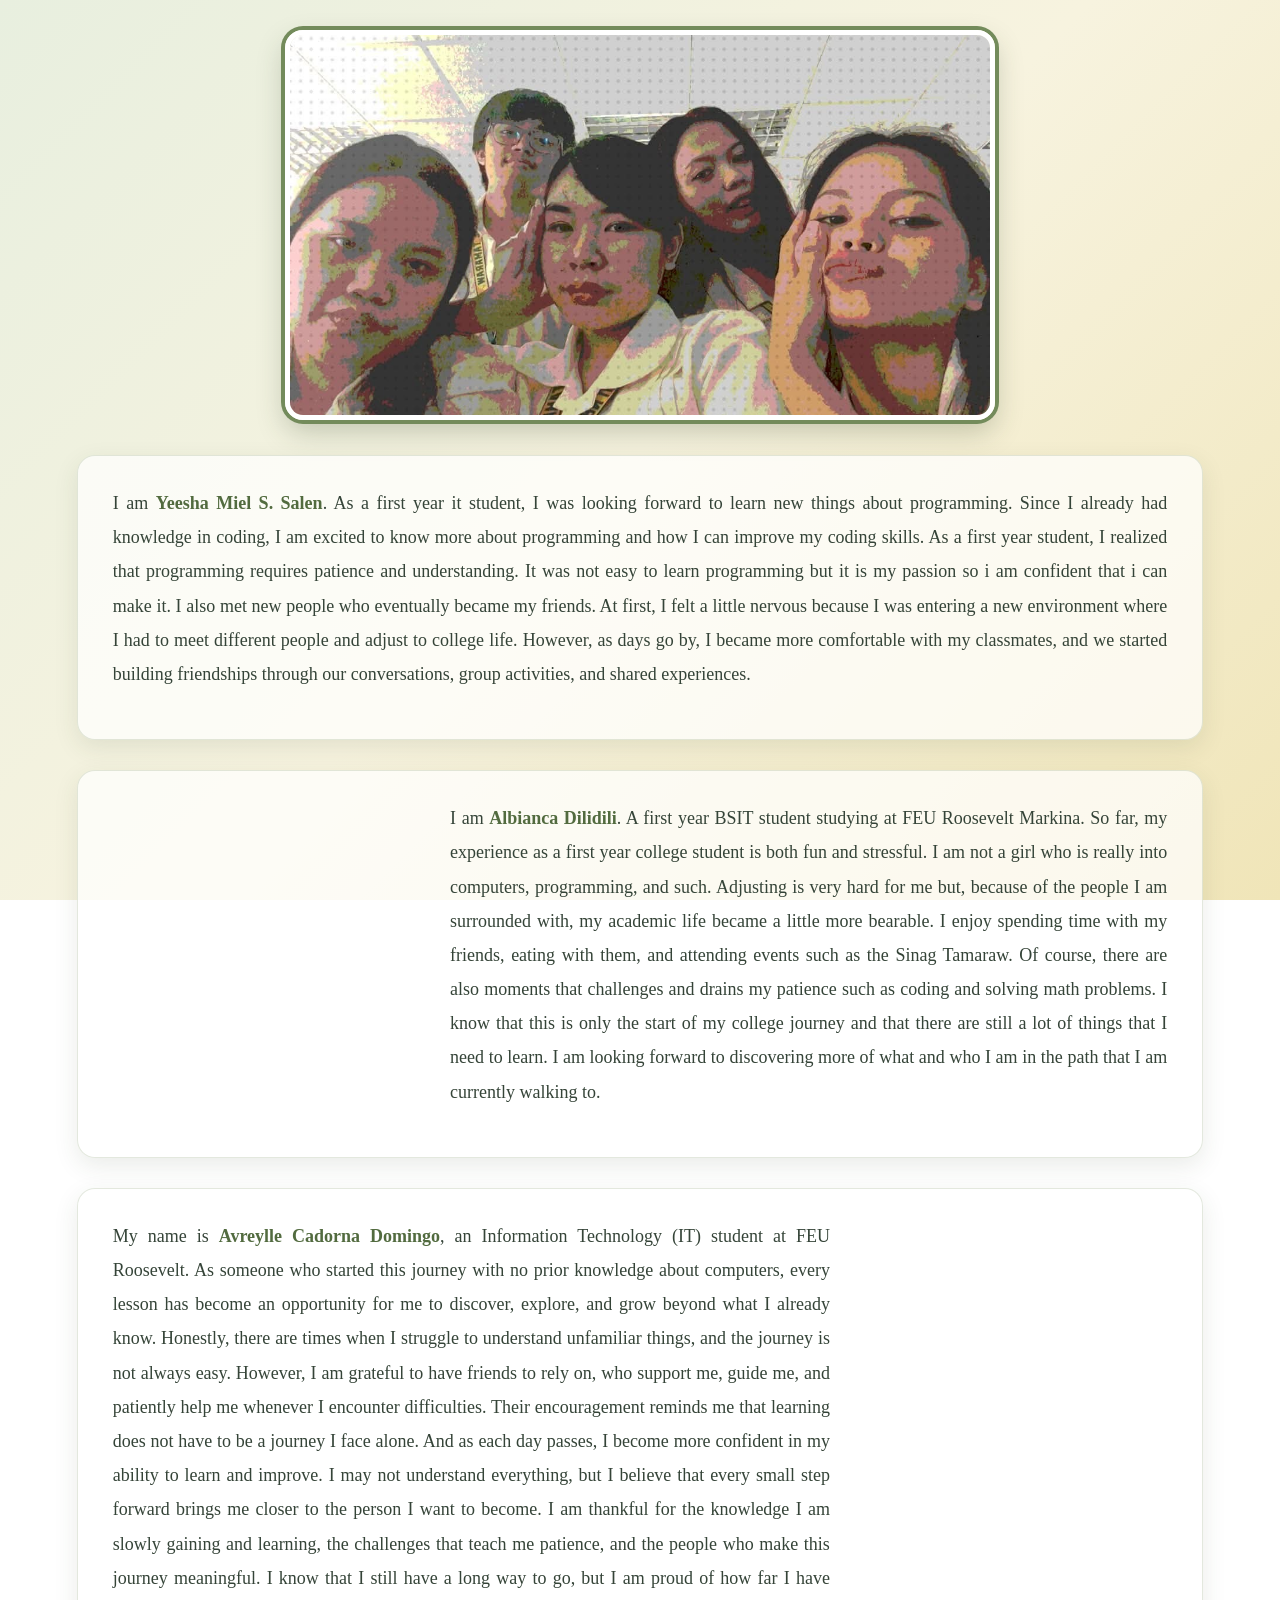
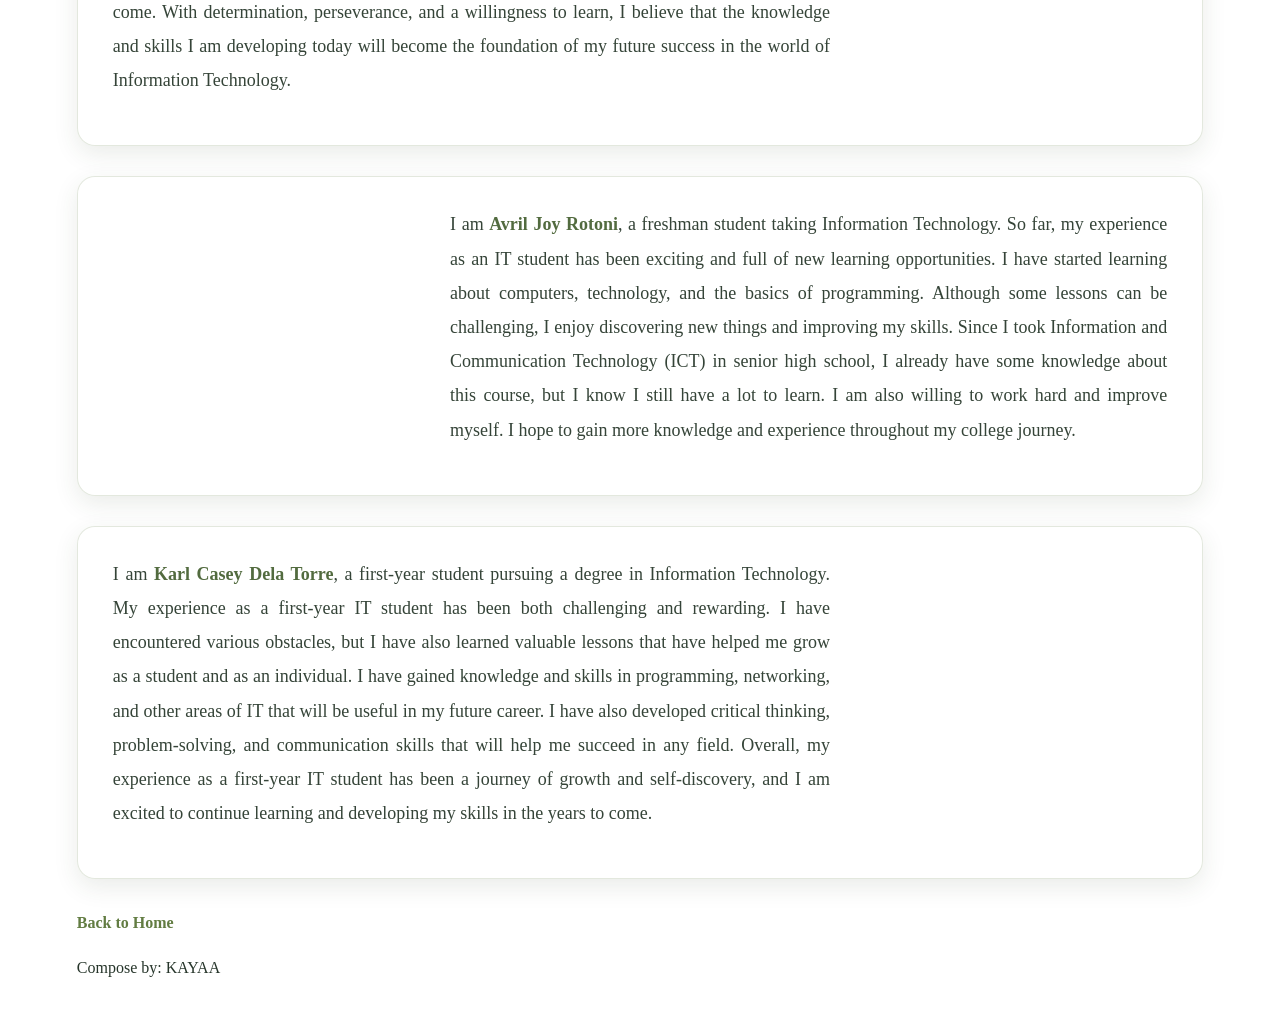
==== abt.html @ cf0cf0f4 "Add files via upload" ====
<!DOCTYPE html>
<html lang="en">
<head>
    <meta charset="UTF-8">
    <meta name="viewport" content="width=device-width, initial-scale=1.0">
    <link rel="stylesheet" href="abt.css">
    <title>About us</title>
</head>

<body>
    <img class="group-photo" src="download (4).jpg" alt="Our group">

    <section class="yee">
      <div>
        <p class="yeesha">
          I am <span style="font-weight: bold;">Yeesha Miel S. Salen</span>. As a first year it student, I was looking forward to learn new things about programming. Since I already had knowledge in coding, I am excited to know more about programming and how I can improve my coding skills. As a first year student, I realized that programming requires patience and understanding. It was not easy to learn programming but it is my passion so i am confident that i can make it. I also met new people who eventually became my friends. At first, I felt a little nervous because I was entering a new environment where I had to meet different people and adjust to college life. However, as days go by, I became more comfortable with my classmates, and we started building friendships through our conversations, group activities, and shared experiences. <br>
        </p>
      </div>
    </section>

    <section class="biancs">
      <div class="albianca">
        <p>
          I am <span style="font-weight: bold;">Albianca Dilidili</span>. A first year BSIT student studying at FEU Roosevelt Markina. So far, my experience as a first year college student is both fun and stressful. I am not a girl who is really into computers, programming, and such. Adjusting is very hard for me but, because of the people I am surrounded with, my academic life became a little more bearable. I enjoy spending time with my friends, eating with them, and attending events such as the Sinag Tamaraw. Of course, there are also moments that challenges and drains my patience such as coding and solving math problems. I know that this is only the start of my college journey and that there are still a lot of things that I need to learn. I am looking forward to discovering more of what and who I am in the path that I am currently walking to. <br>
        </p>
      </div>
    </section>

    <section class="vyril">
      <div class="avreylle">
        <p>
          My name is <span style="font-weight: bold;">Avreylle Cadorna Domingo</span>, an Information Technology (IT) student at FEU Roosevelt. As someone who started this journey with no prior knowledge about computers, every lesson has become an opportunity for me to discover, explore, and grow beyond what I already know. Honestly, there are times when I struggle to understand unfamiliar things, and the journey is not always easy. However, I am grateful to have friends to rely on, who support me, guide me, and patiently help me whenever I encounter difficulties. Their encouragement reminds me that learning does not have to be a journey I face alone. And as each day passes, I become more confident in my ability to learn and improve. I may not understand everything, but I believe that every small step forward brings me closer to the person I want to become. I am thankful for the knowledge I am slowly gaining and learning, the challenges that teach me patience, and the people who make this journey meaningful. I know that I still have a long way to go, but I am proud of how far I have come. With determination, perseverance, and a willingness to learn, I believe that the knowledge and skills I am developing today will become the foundation of my future success in the world of Information Technology. <br>
        </p>
      </div>
    </section>

    <section class="vy">
      <div class="avy">
        <p>
          I am <span style="font-weight: bold;">Avril Joy Rotoni</span>, a freshman student taking Information Technology. So far, my experience as an IT student has been exciting and full of new learning opportunities. I have started learning about computers, technology, and the basics of programming. Although some lessons can be challenging, I enjoy discovering new things and improving my skills. Since I took Information and Communication Technology (ICT) in senior high school, I already have some knowledge about this course, but I know I still have a lot to learn. I am also willing to work hard and improve myself. I hope to gain more knowledge and experience throughout my college journey. <br>
        </p>
      </div>
    </section>

    <section class="kc">
      <div class="karl">
        <p>
          I am <span style="font-weight: bold;">Karl Casey Dela Torre</span>, a first-year student pursuing a degree in Information Technology. My experience as a first-year IT student has been both challenging and rewarding. I have encountered various obstacles, but I have also learned valuable lessons that have helped me grow as a student and as an individual. I have gained knowledge and skills in programming, networking, and other areas of IT that will be useful in my future career. I have also developed critical thinking, problem-solving, and communication skills that will help me succeed in any field. Overall, my experience as a first-year IT student has been a journey of growth and self-discovery, and I am excited to continue learning and developing my skills in the years to come. <br>
        </p>
      </div>
    </section>

    <p class="back-link"><a href="blog.html">Back to Home</a></p>
    <p>Compose by: KAYAA</p>

</body>
</html>
---- abt.css ----
body {
    margin: 0;
    padding: 30px 6%;
    font-family: Georgia, "Times New Roman", serif;
    text-align: justify;
    line-height: 1.8;
    color: #26352a;
    background: linear-gradient(135deg, #e8efdf, #f7f3df 50%, #f0e5b8);
    background-attachment: fixed;
}

.contact-img {
    width: 420px;
    margin: 0 auto 28px;
    border-radius: 12px;
}

/* ---------- Group photo ---------- */
.group-photo {
    width: 100%;
    max-width: 700px;
    height: 380px;
    margin: 0 auto 35px;
    object-fit: cover;
    border-radius: 18px;
    border: 5px solid #fff;
    box-shadow: 0 0 0 4px #738b5b, 0 12px 28px rgba(48, 66, 40, 0.25);
    transition: transform 0.3s, box-shadow 0.3s;
}

.group-photo:hover {
    transform: translateY(-4px);
    box-shadow: 0 0 0 4px #a17d20, 0 16px 34px rgba(48, 66, 40, 0.3);
}

/* ---------- Cards ---------- */
.yee, .biancs, .vyril, .vy, .kc {
    max-width: 1150px;
    margin: 0 auto 30px;
    background: rgba(255, 255, 255, 0.72);
    border: 1px solid rgba(115, 139, 91, 0.2);
    border-radius: 18px;
    box-shadow: 0 8px 24px rgba(48, 66, 40, 0.1);
    overflow: hidden;
    transition: transform 0.3s, box-shadow 0.3s;
}

.yee:hover, .biancs:hover, .vyril:hover, .vy:hover, .kc:hover {
    transform: translateY(-4px);
    box-shadow: 0 14px 30px rgba(48, 66, 40, 0.16);
}

.yeesha, .albianca, .avreylle, .avy, .karl {
    padding: 30px 35px;
    box-sizing: border-box;
}

.yeesha, .avreylle, .karl {
    margin-right: 30%;
}

.albianca, .avy {
    margin-left: 30%;
}

.yeesha p, .albianca p, .avreylle p, .avy p, .karl p,
p.yeesha {
    margin: 0 0 18px;
    font-size: 18px;
    line-height: 1.9;
    color: #354438;
}

.yeesha span, .albianca span, .avreylle span, .avy span, .karl span {
    font-weight: bold;
    color: #526b3f;
}

/* ---------- Headings, links, images ---------- */
h1, h2, h3 {
    margin-top: 0;
    line-height: 1.3;
    color: #344b32;
}

h1 {
    font-size: clamp(30px, 4vw, 46px);
    letter-spacing: -1px;
}

h2 {
    font-size: clamp(24px, 3vw, 32px);
}

h3 {
    font-size: 22px;
}

a {
    color: #627c42;
    font-weight: bold;
    text-decoration: none;
    transition: color 0.2s;
}

a:hover {
    color: #a17d20;
    text-decoration: underline;
}

img {
    display: block;
    max-width: 100%;
    height: auto;
    border-radius: 12px;
}

/* ---------- Tablet ---------- */
@media (max-width: 900px) {
    body {
        padding: 24px 4%;
    }

    .yeesha, .avreylle, .karl {
        margin-right: 12%;
    }

    .albianca, .avy {
        margin-left: 12%;
    }

    .yeesha, .albianca, .avreylle, .avy, .karl {
        padding: 25px;
    }

    .group-photo {
        height: 320px;
    }
}

/* ---------- Mobile (keep this last) ---------- */
@media (max-width: 600px) {
    body {
        padding: 16px 12px;
        text-align: left;
        background-attachment: scroll;
    }

    .group-photo {
        height: 240px;
        margin-bottom: 25px;
    }

    .yee, .biancs, .vyril, .vy, .kc {
        margin-bottom: 20px;
        border-radius: 14px;
    }

    .yeesha, .albianca, .avreylle, .avy, .karl {
        margin-left: 0;
        margin-right: 0;
        padding: 20px;
    }

    .yeesha p, .albianca p, .avreylle p, .avy p, .karl p,
    p.yeesha {
        font-size: 16px;
        line-height: 1.8;
    }

    h1 { font-size: 30px; }
    h2 { font-size: 24px; }
}
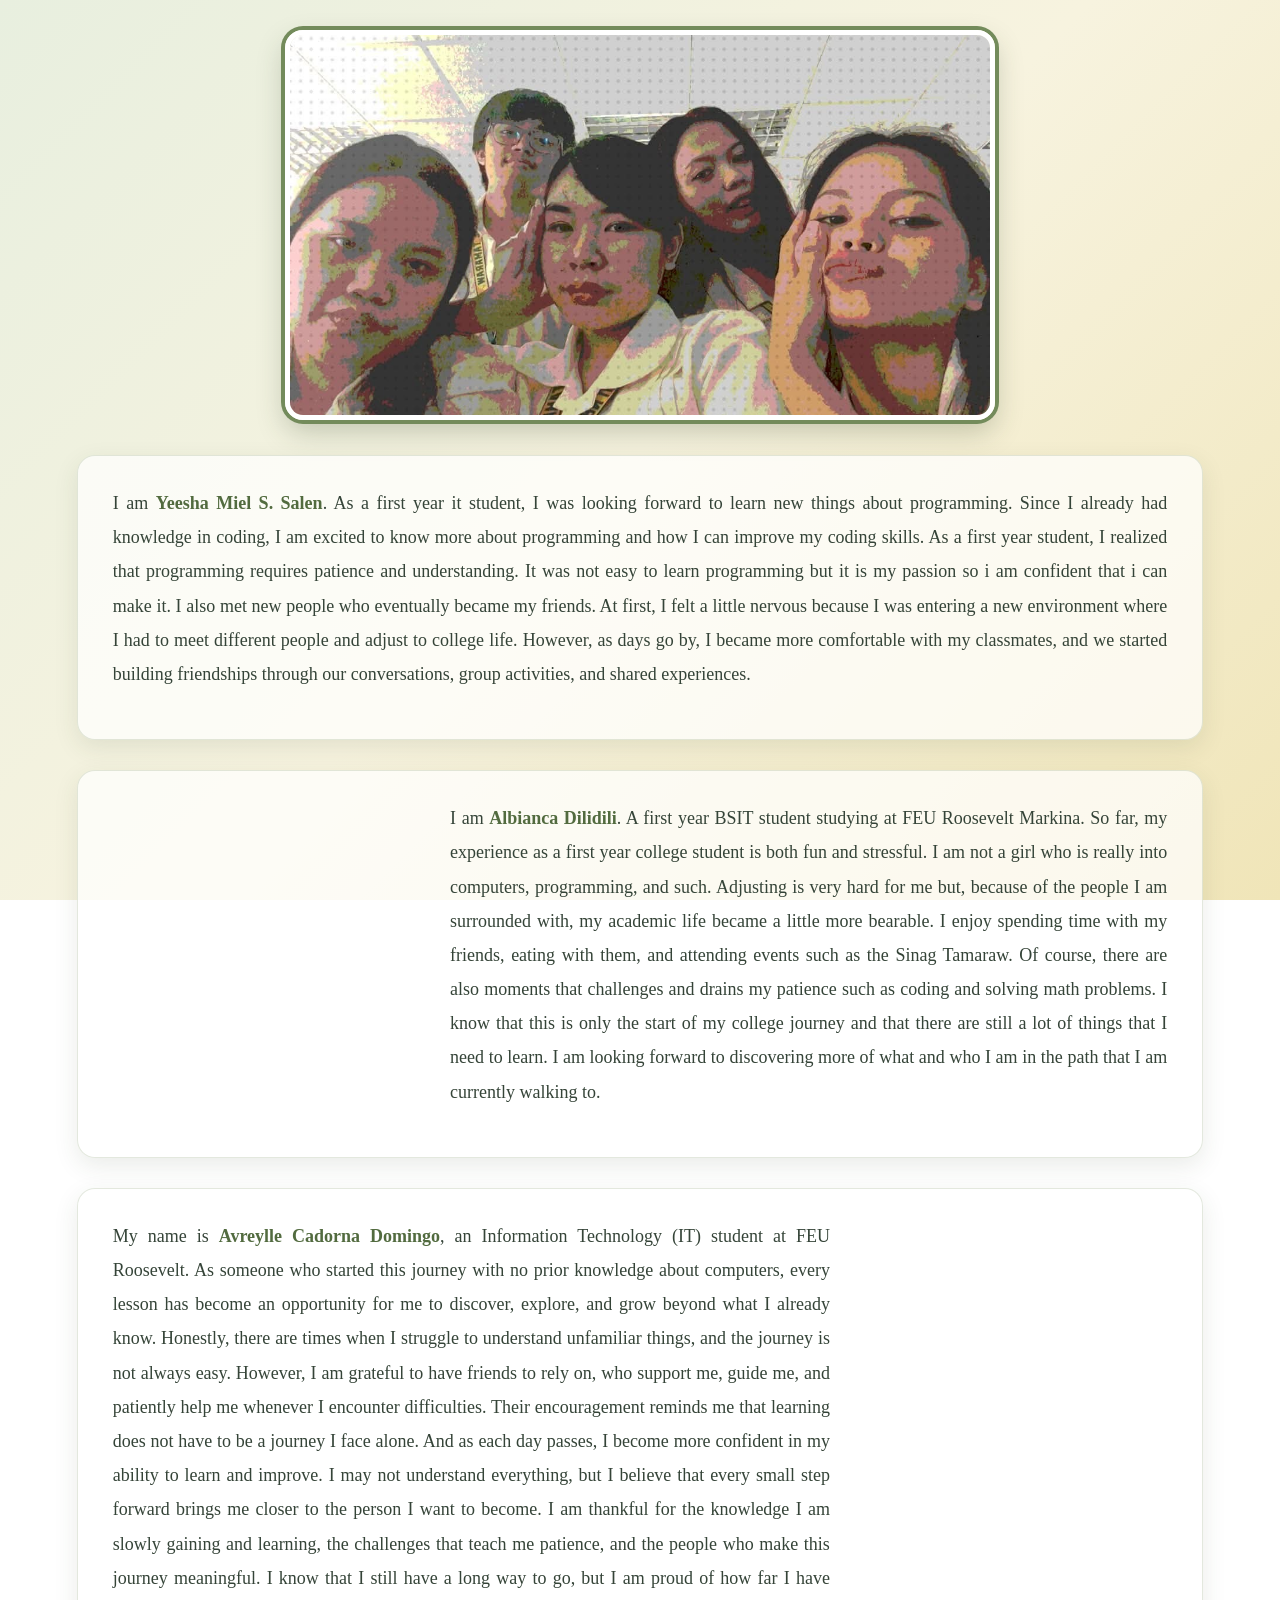
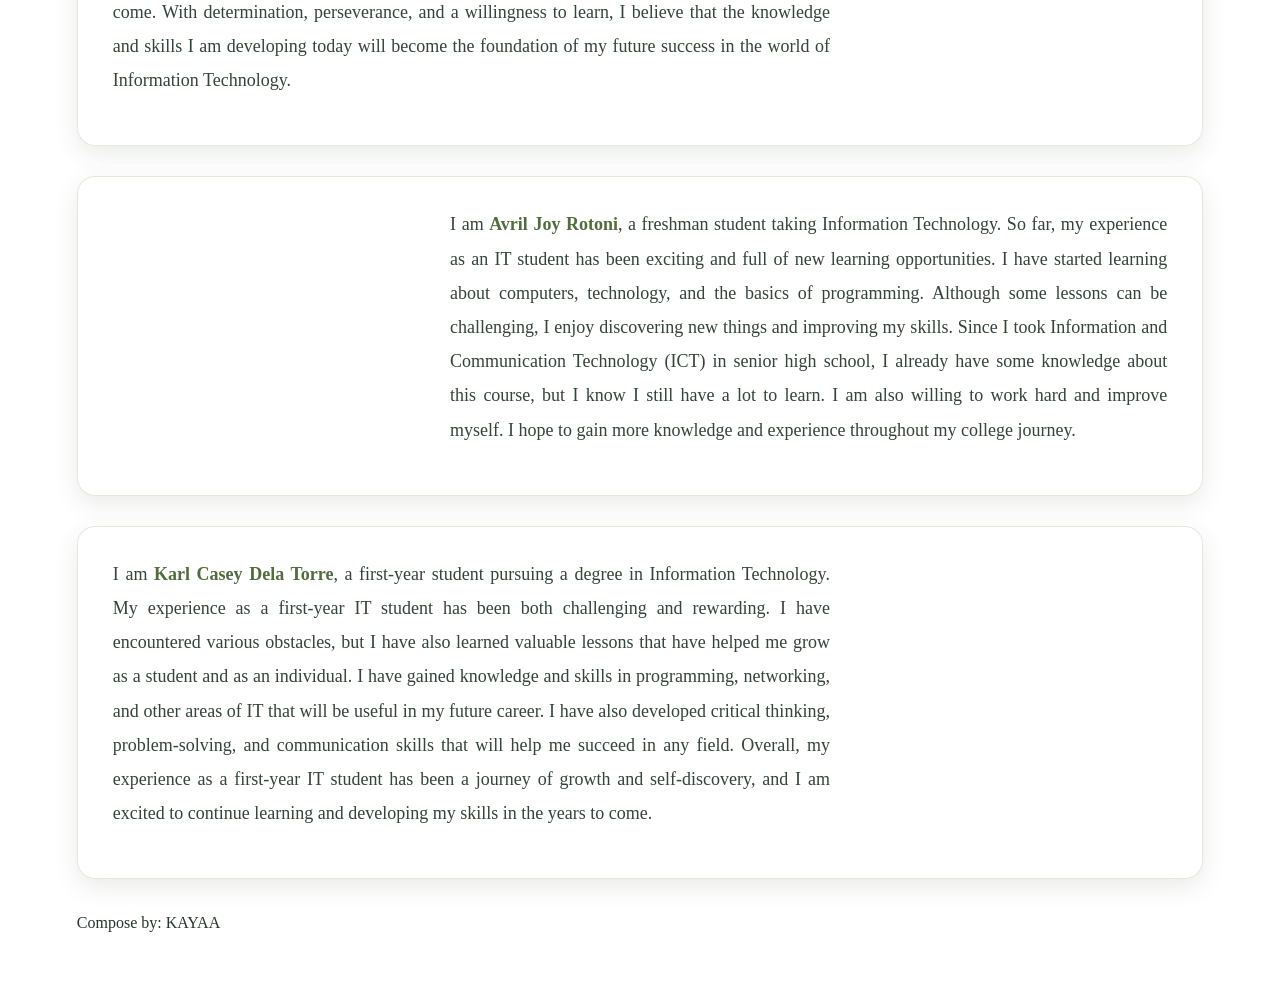
==== commit c9a1ee60: "Update About Us page content" ====
--- a/abt.html
+++ b/abt.html
@@ -1,57 +1,57 @@
-<!DOCTYPE html>
-<html lang="en">
-<head>
-    <meta charset="UTF-8">
-    <meta name="viewport" content="width=device-width, initial-scale=1.0">
-    <link rel="stylesheet" href="abt.css">
-    <title>About us</title>
-</head>
-
-<body>
-    <img class="group-photo" src="download (4).jpg" alt="Our group">
-
-    <section class="yee">
-      <div>
-        <p class="yeesha">
-          I am <span style="font-weight: bold;">Yeesha Miel S. Salen</span>. As a first year it student, I was looking forward to learn new things about programming. Since I already had knowledge in coding, I am excited to know more about programming and how I can improve my coding skills. As a first year student, I realized that programming requires patience and understanding. It was not easy to learn programming but it is my passion so i am confident that i can make it. I also met new people who eventually became my friends. At first, I felt a little nervous because I was entering a new environment where I had to meet different people and adjust to college life. However, as days go by, I became more comfortable with my classmates, and we started building friendships through our conversations, group activities, and shared experiences. <br>
-        </p>
-      </div>
-    </section>
-
-    <section class="biancs">
-      <div class="albianca">
-        <p>
-          I am <span style="font-weight: bold;">Albianca Dilidili</span>. A first year BSIT student studying at FEU Roosevelt Markina. So far, my experience as a first year college student is both fun and stressful. I am not a girl who is really into computers, programming, and such. Adjusting is very hard for me but, because of the people I am surrounded with, my academic life became a little more bearable. I enjoy spending time with my friends, eating with them, and attending events such as the Sinag Tamaraw. Of course, there are also moments that challenges and drains my patience such as coding and solving math problems. I know that this is only the start of my college journey and that there are still a lot of things that I need to learn. I am looking forward to discovering more of what and who I am in the path that I am currently walking to. <br>
-        </p>
-      </div>
-    </section>
-
-    <section class="vyril">
-      <div class="avreylle">
-        <p>
-          My name is <span style="font-weight: bold;">Avreylle Cadorna Domingo</span>, an Information Technology (IT) student at FEU Roosevelt. As someone who started this journey with no prior knowledge about computers, every lesson has become an opportunity for me to discover, explore, and grow beyond what I already know. Honestly, there are times when I struggle to understand unfamiliar things, and the journey is not always easy. However, I am grateful to have friends to rely on, who support me, guide me, and patiently help me whenever I encounter difficulties. Their encouragement reminds me that learning does not have to be a journey I face alone. And as each day passes, I become more confident in my ability to learn and improve. I may not understand everything, but I believe that every small step forward brings me closer to the person I want to become. I am thankful for the knowledge I am slowly gaining and learning, the challenges that teach me patience, and the people who make this journey meaningful. I know that I still have a long way to go, but I am proud of how far I have come. With determination, perseverance, and a willingness to learn, I believe that the knowledge and skills I am developing today will become the foundation of my future success in the world of Information Technology. <br>
-        </p>
-      </div>
-    </section>
-
-    <section class="vy">
-      <div class="avy">
-        <p>
-          I am <span style="font-weight: bold;">Avril Joy Rotoni</span>, a freshman student taking Information Technology. So far, my experience as an IT student has been exciting and full of new learning opportunities. I have started learning about computers, technology, and the basics of programming. Although some lessons can be challenging, I enjoy discovering new things and improving my skills. Since I took Information and Communication Technology (ICT) in senior high school, I already have some knowledge about this course, but I know I still have a lot to learn. I am also willing to work hard and improve myself. I hope to gain more knowledge and experience throughout my college journey. <br>
-        </p>
-      </div>
-    </section>
-
-    <section class="kc">
-      <div class="karl">
-        <p>
-          I am <span style="font-weight: bold;">Karl Casey Dela Torre</span>, a first-year student pursuing a degree in Information Technology. My experience as a first-year IT student has been both challenging and rewarding. I have encountered various obstacles, but I have also learned valuable lessons that have helped me grow as a student and as an individual. I have gained knowledge and skills in programming, networking, and other areas of IT that will be useful in my future career. I have also developed critical thinking, problem-solving, and communication skills that will help me succeed in any field. Overall, my experience as a first-year IT student has been a journey of growth and self-discovery, and I am excited to continue learning and developing my skills in the years to come. <br>
-        </p>
-      </div>
-    </section>
-
-    <p class="back-link"><a href="blog.html">Back to Home</a></p>
-    <p>Compose by: KAYAA</p>
-
-</body>
+<!DOCTYPE html>
+<html lang="en">
+<head>
+    <meta charset="UTF-8">
+    <meta name="viewport" content="width=device-width, initial-scale=1.0">
+    <link rel="stylesheet" href="abt.css">
+    <title>About us</title>
+</head>
+
+<body>
+    <img class="group-photo" src="download (4).jpg" alt="Our group">
+
+    <section class="yee">
+      <div>
+        <p class="yeesha">
+          I am <span style="font-weight: bold;">Yeesha Miel S. Salen</span>. As a first year it student, I was looking forward to learn new things about programming. Since I already had knowledge in coding, I am excited to know more about programming and how I can improve my coding skills. As a first year student, I realized that programming requires patience and understanding. It was not easy to learn programming but it is my passion so i am confident that i can make it. I also met new people who eventually became my friends. At first, I felt a little nervous because I was entering a new environment where I had to meet different people and adjust to college life. However, as days go by, I became more comfortable with my classmates, and we started building friendships through our conversations, group activities, and shared experiences. <br>
+        </p>
+      </div>
+    </section>
+
+    <section class="biancs">
+      <div class="albianca">
+        <p>
+          I am <span style="font-weight: bold;">Albianca Dilidili</span>. A first year BSIT student studying at FEU Roosevelt Markina. So far, my experience as a first year college student is both fun and stressful. I am not a girl who is really into computers, programming, and such. Adjusting is very hard for me but, because of the people I am surrounded with, my academic life became a little more bearable. I enjoy spending time with my friends, eating with them, and attending events such as the Sinag Tamaraw. Of course, there are also moments that challenges and drains my patience such as coding and solving math problems. I know that this is only the start of my college journey and that there are still a lot of things that I need to learn. I am looking forward to discovering more of what and who I am in the path that I am currently walking to. <br>
+        </p>
+      </div>
+    </section>
+
+    <section class="vyril">
+      <div class="avreylle">
+        <p>
+          My name is <span style="font-weight: bold;">Avreylle Cadorna Domingo</span>, an Information Technology (IT) student at FEU Roosevelt. As someone who started this journey with no prior knowledge about computers, every lesson has become an opportunity for me to discover, explore, and grow beyond what I already know. Honestly, there are times when I struggle to understand unfamiliar things, and the journey is not always easy. However, I am grateful to have friends to rely on, who support me, guide me, and patiently help me whenever I encounter difficulties. Their encouragement reminds me that learning does not have to be a journey I face alone. And as each day passes, I become more confident in my ability to learn and improve. I may not understand everything, but I believe that every small step forward brings me closer to the person I want to become. I am thankful for the knowledge I am slowly gaining and learning, the challenges that teach me patience, and the people who make this journey meaningful. I know that I still have a long way to go, but I am proud of how far I have come. With determination, perseverance, and a willingness to learn, I believe that the knowledge and skills I am developing today will become the foundation of my future success in the world of Information Technology. <br>
+        </p>
+      </div>
+    </section>
+
+    <section class="vy">
+      <div class="avy">
+        <p>
+          I am <span style="font-weight: bold;">Avril Joy Rotoni</span>, a freshman student taking Information Technology. So far, my experience as an IT student has been exciting and full of new learning opportunities. I have started learning about computers, technology, and the basics of programming. Although some lessons can be challenging, I enjoy discovering new things and improving my skills. Since I took Information and Communication Technology (ICT) in senior high school, I already have some knowledge about this course, but I know I still have a lot to learn. I am also willing to work hard and improve myself. I hope to gain more knowledge and experience throughout my college journey. <br>
+        </p>
+      </div>
+    </section>
+
+    <section class="kc">
+      <div class="karl">
+        <p>
+          I am <span style="font-weight: bold;">Karl Casey Dela Torre</span>, a first-year student pursuing a degree in Information Technology. My experience as a first-year IT student has been both challenging and rewarding. I have encountered various obstacles, but I have also learned valuable lessons that have helped me grow as a student and as an individual. I have gained knowledge and skills in programming, networking, and other areas of IT that will be useful in my future career. I have also developed critical thinking, problem-solving, and communication skills that will help me succeed in any field. Overall, my experience as a first-year IT student has been a journey of growth and self-discovery, and I am excited to continue learning and developing my skills in the years to come. <br>
+        </p>
+      </div>
+    </section>
+
+  
+    <p>Compose by: KAYAA</p>
+
+</body>
 </html>
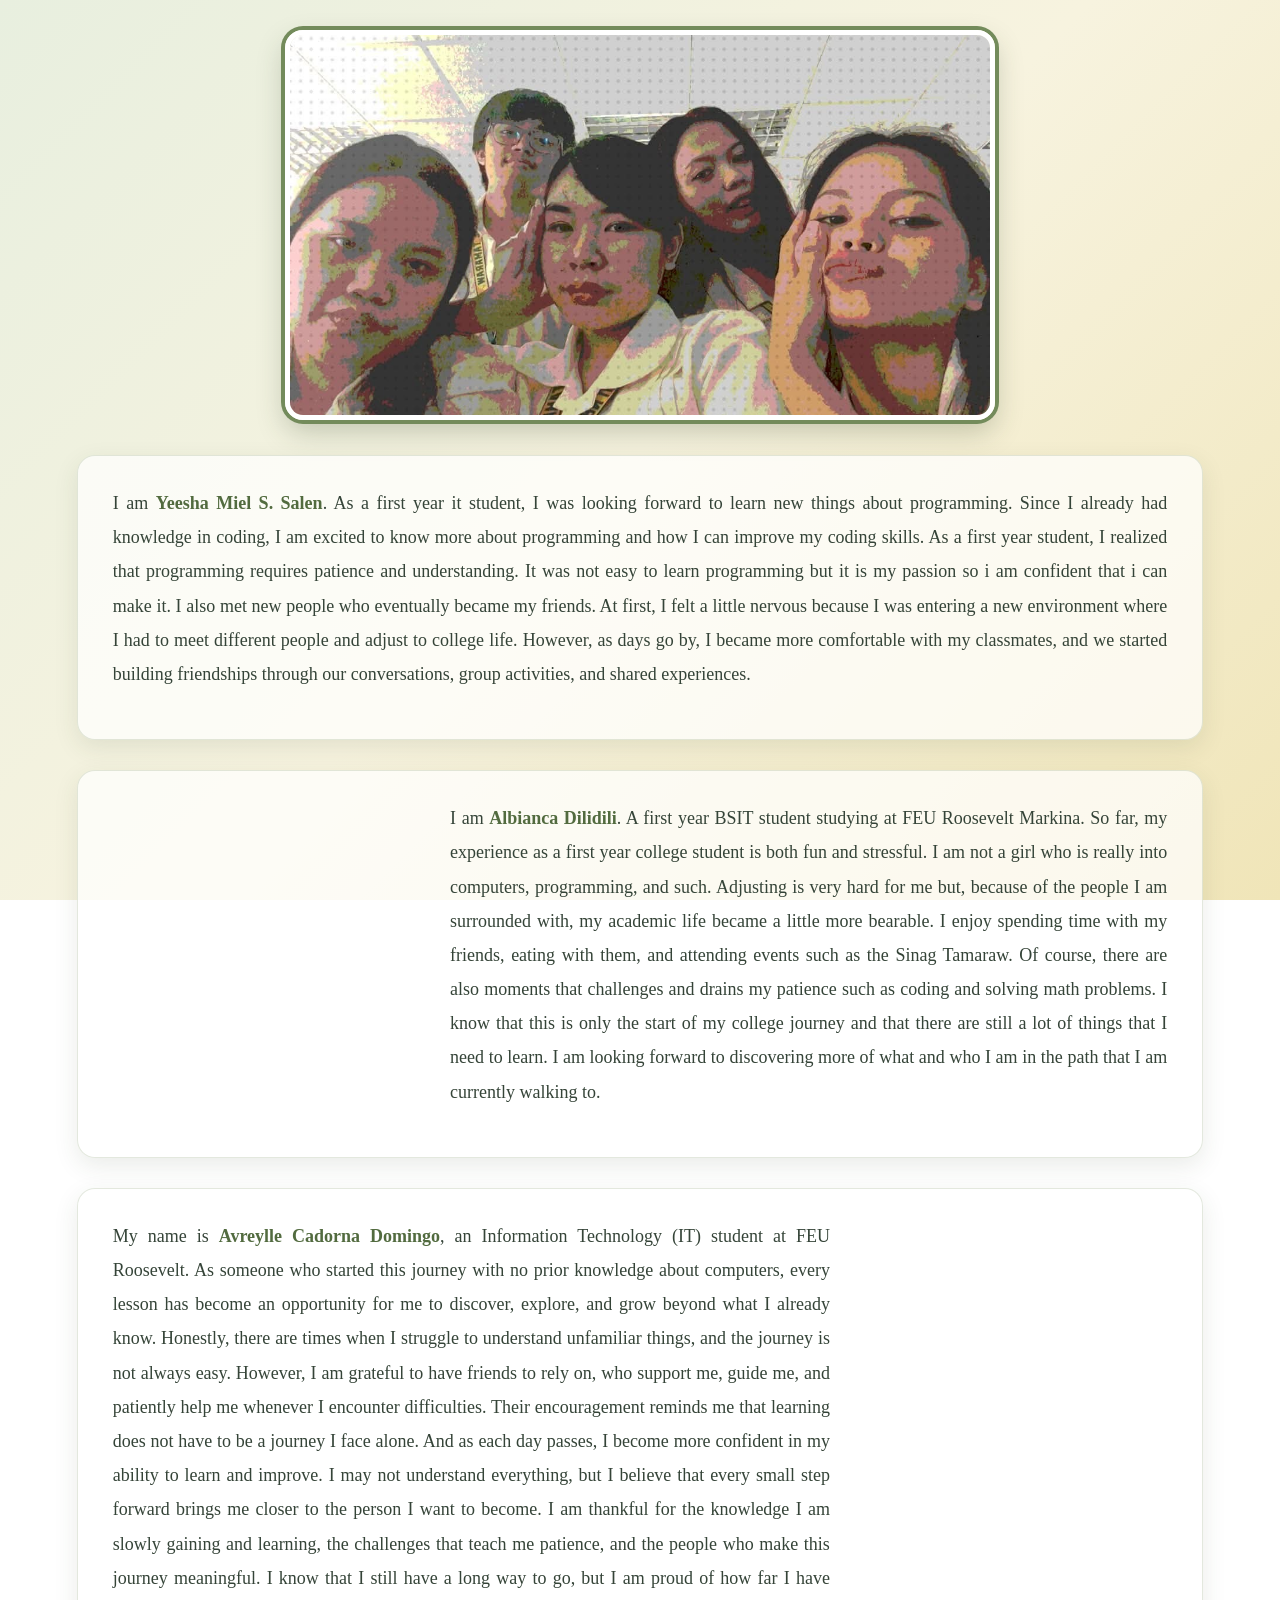
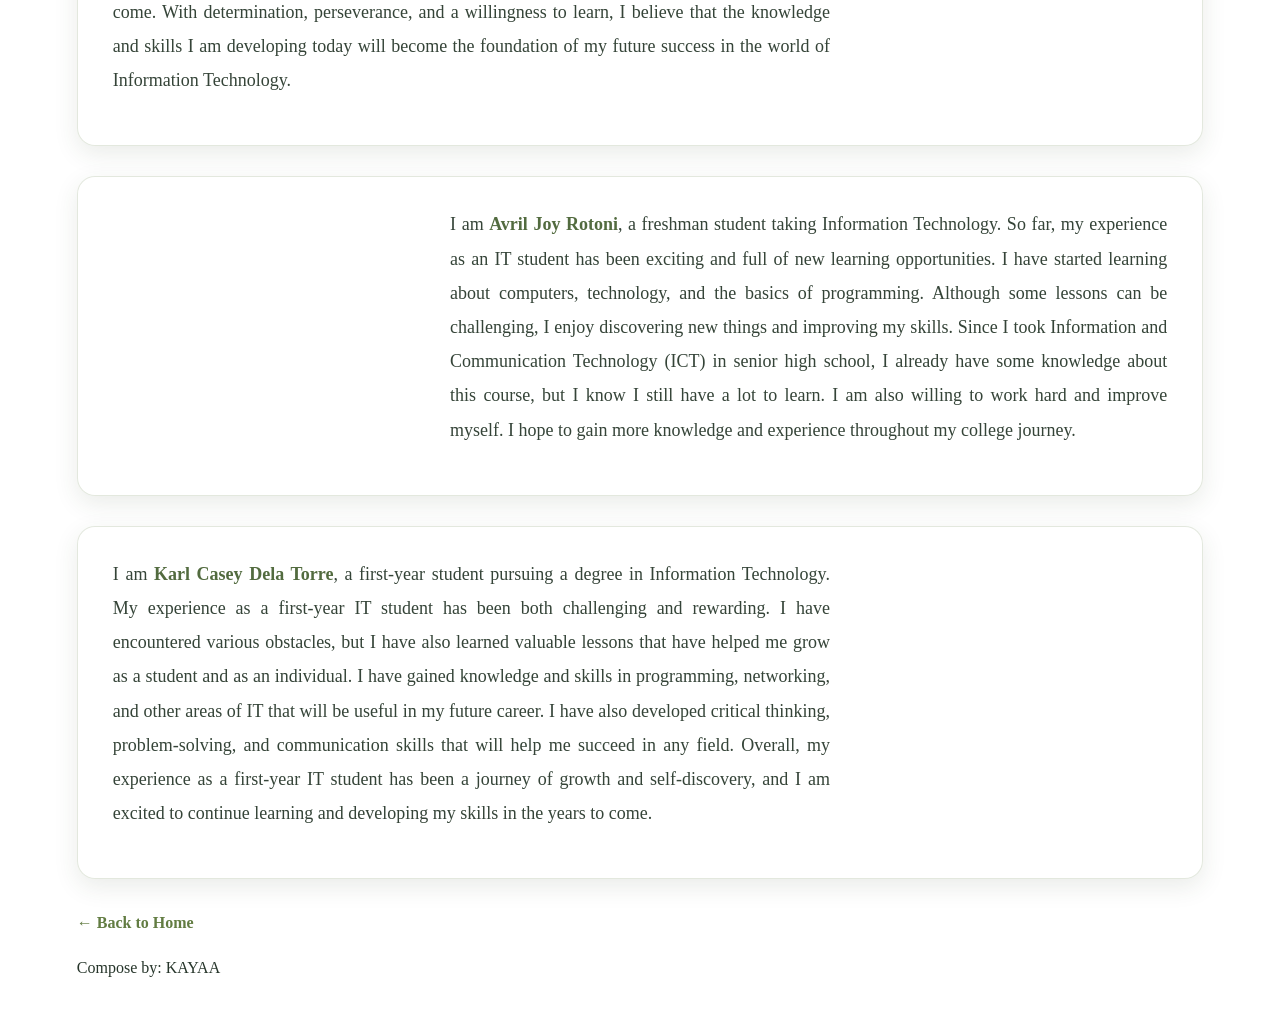
==== commit d62f9d08: "Add files via upload" ====
--- a/abt.html
+++ b/abt.html
@@ -1,57 +1,57 @@
-<!DOCTYPE html>
-<html lang="en">
-<head>
-    <meta charset="UTF-8">
-    <meta name="viewport" content="width=device-width, initial-scale=1.0">
-    <link rel="stylesheet" href="abt.css">
-    <title>About us</title>
-</head>
-
-<body>
-    <img class="group-photo" src="download (4).jpg" alt="Our group">
-
-    <section class="yee">
-      <div>
-        <p class="yeesha">
-          I am <span style="font-weight: bold;">Yeesha Miel S. Salen</span>. As a first year it student, I was looking forward to learn new things about programming. Since I already had knowledge in coding, I am excited to know more about programming and how I can improve my coding skills. As a first year student, I realized that programming requires patience and understanding. It was not easy to learn programming but it is my passion so i am confident that i can make it. I also met new people who eventually became my friends. At first, I felt a little nervous because I was entering a new environment where I had to meet different people and adjust to college life. However, as days go by, I became more comfortable with my classmates, and we started building friendships through our conversations, group activities, and shared experiences. <br>
-        </p>
-      </div>
-    </section>
-
-    <section class="biancs">
-      <div class="albianca">
-        <p>
-          I am <span style="font-weight: bold;">Albianca Dilidili</span>. A first year BSIT student studying at FEU Roosevelt Markina. So far, my experience as a first year college student is both fun and stressful. I am not a girl who is really into computers, programming, and such. Adjusting is very hard for me but, because of the people I am surrounded with, my academic life became a little more bearable. I enjoy spending time with my friends, eating with them, and attending events such as the Sinag Tamaraw. Of course, there are also moments that challenges and drains my patience such as coding and solving math problems. I know that this is only the start of my college journey and that there are still a lot of things that I need to learn. I am looking forward to discovering more of what and who I am in the path that I am currently walking to. <br>
-        </p>
-      </div>
-    </section>
-
-    <section class="vyril">
-      <div class="avreylle">
-        <p>
-          My name is <span style="font-weight: bold;">Avreylle Cadorna Domingo</span>, an Information Technology (IT) student at FEU Roosevelt. As someone who started this journey with no prior knowledge about computers, every lesson has become an opportunity for me to discover, explore, and grow beyond what I already know. Honestly, there are times when I struggle to understand unfamiliar things, and the journey is not always easy. However, I am grateful to have friends to rely on, who support me, guide me, and patiently help me whenever I encounter difficulties. Their encouragement reminds me that learning does not have to be a journey I face alone. And as each day passes, I become more confident in my ability to learn and improve. I may not understand everything, but I believe that every small step forward brings me closer to the person I want to become. I am thankful for the knowledge I am slowly gaining and learning, the challenges that teach me patience, and the people who make this journey meaningful. I know that I still have a long way to go, but I am proud of how far I have come. With determination, perseverance, and a willingness to learn, I believe that the knowledge and skills I am developing today will become the foundation of my future success in the world of Information Technology. <br>
-        </p>
-      </div>
-    </section>
-
-    <section class="vy">
-      <div class="avy">
-        <p>
-          I am <span style="font-weight: bold;">Avril Joy Rotoni</span>, a freshman student taking Information Technology. So far, my experience as an IT student has been exciting and full of new learning opportunities. I have started learning about computers, technology, and the basics of programming. Although some lessons can be challenging, I enjoy discovering new things and improving my skills. Since I took Information and Communication Technology (ICT) in senior high school, I already have some knowledge about this course, but I know I still have a lot to learn. I am also willing to work hard and improve myself. I hope to gain more knowledge and experience throughout my college journey. <br>
-        </p>
-      </div>
-    </section>
-
-    <section class="kc">
-      <div class="karl">
-        <p>
-          I am <span style="font-weight: bold;">Karl Casey Dela Torre</span>, a first-year student pursuing a degree in Information Technology. My experience as a first-year IT student has been both challenging and rewarding. I have encountered various obstacles, but I have also learned valuable lessons that have helped me grow as a student and as an individual. I have gained knowledge and skills in programming, networking, and other areas of IT that will be useful in my future career. I have also developed critical thinking, problem-solving, and communication skills that will help me succeed in any field. Overall, my experience as a first-year IT student has been a journey of growth and self-discovery, and I am excited to continue learning and developing my skills in the years to come. <br>
-        </p>
-      </div>
-    </section>
-
-  
-    <p>Compose by: KAYAA</p>
-
-</body>
+<!DOCTYPE html>
+<html lang="en">
+<head>
+    <meta charset="UTF-8">
+    <meta name="viewport" content="width=device-width, initial-scale=1.0">
+    <link rel="stylesheet" href="abt.css">
+    <title>About us</title>
+</head>
+
+<body>
+    <img class="group-photo" src="download (4).jpg" alt="Our group">
+
+    <section class="yee">
+      <div>
+        <p class="yeesha">
+          I am <span style="font-weight: bold;">Yeesha Miel S. Salen</span>. As a first year it student, I was looking forward to learn new things about programming. Since I already had knowledge in coding, I am excited to know more about programming and how I can improve my coding skills. As a first year student, I realized that programming requires patience and understanding. It was not easy to learn programming but it is my passion so i am confident that i can make it. I also met new people who eventually became my friends. At first, I felt a little nervous because I was entering a new environment where I had to meet different people and adjust to college life. However, as days go by, I became more comfortable with my classmates, and we started building friendships through our conversations, group activities, and shared experiences. <br>
+        </p>
+      </div>
+    </section>
+
+    <section class="biancs">
+      <div class="albianca">
+        <p>
+          I am <span style="font-weight: bold;">Albianca Dilidili</span>. A first year BSIT student studying at FEU Roosevelt Markina. So far, my experience as a first year college student is both fun and stressful. I am not a girl who is really into computers, programming, and such. Adjusting is very hard for me but, because of the people I am surrounded with, my academic life became a little more bearable. I enjoy spending time with my friends, eating with them, and attending events such as the Sinag Tamaraw. Of course, there are also moments that challenges and drains my patience such as coding and solving math problems. I know that this is only the start of my college journey and that there are still a lot of things that I need to learn. I am looking forward to discovering more of what and who I am in the path that I am currently walking to. <br>
+        </p>
+      </div>
+    </section>
+
+    <section class="vyril">
+      <div class="avreylle">
+        <p>
+          My name is <span style="font-weight: bold;">Avreylle Cadorna Domingo</span>, an Information Technology (IT) student at FEU Roosevelt. As someone who started this journey with no prior knowledge about computers, every lesson has become an opportunity for me to discover, explore, and grow beyond what I already know. Honestly, there are times when I struggle to understand unfamiliar things, and the journey is not always easy. However, I am grateful to have friends to rely on, who support me, guide me, and patiently help me whenever I encounter difficulties. Their encouragement reminds me that learning does not have to be a journey I face alone. And as each day passes, I become more confident in my ability to learn and improve. I may not understand everything, but I believe that every small step forward brings me closer to the person I want to become. I am thankful for the knowledge I am slowly gaining and learning, the challenges that teach me patience, and the people who make this journey meaningful. I know that I still have a long way to go, but I am proud of how far I have come. With determination, perseverance, and a willingness to learn, I believe that the knowledge and skills I am developing today will become the foundation of my future success in the world of Information Technology. <br>
+        </p>
+      </div>
+    </section>
+
+    <section class="vy">
+      <div class="avy">
+        <p>
+          I am <span style="font-weight: bold;">Avril Joy Rotoni</span>, a freshman student taking Information Technology. So far, my experience as an IT student has been exciting and full of new learning opportunities. I have started learning about computers, technology, and the basics of programming. Although some lessons can be challenging, I enjoy discovering new things and improving my skills. Since I took Information and Communication Technology (ICT) in senior high school, I already have some knowledge about this course, but I know I still have a lot to learn. I am also willing to work hard and improve myself. I hope to gain more knowledge and experience throughout my college journey. <br>
+        </p>
+      </div>
+    </section>
+
+    <section class="kc">
+      <div class="karl">
+        <p>
+          I am <span style="font-weight: bold;">Karl Casey Dela Torre</span>, a first-year student pursuing a degree in Information Technology. My experience as a first-year IT student has been both challenging and rewarding. I have encountered various obstacles, but I have also learned valuable lessons that have helped me grow as a student and as an individual. I have gained knowledge and skills in programming, networking, and other areas of IT that will be useful in my future career. I have also developed critical thinking, problem-solving, and communication skills that will help me succeed in any field. Overall, my experience as a first-year IT student has been a journey of growth and self-discovery, and I am excited to continue learning and developing my skills in the years to come. <br>
+        </p>
+      </div>
+    </section>
+
+  <p class="back-link"><a href="blog.html">&larr; Back to Home</a></p>
+    <p>Compose by: KAYAA</p>
+
+</body>
 </html>
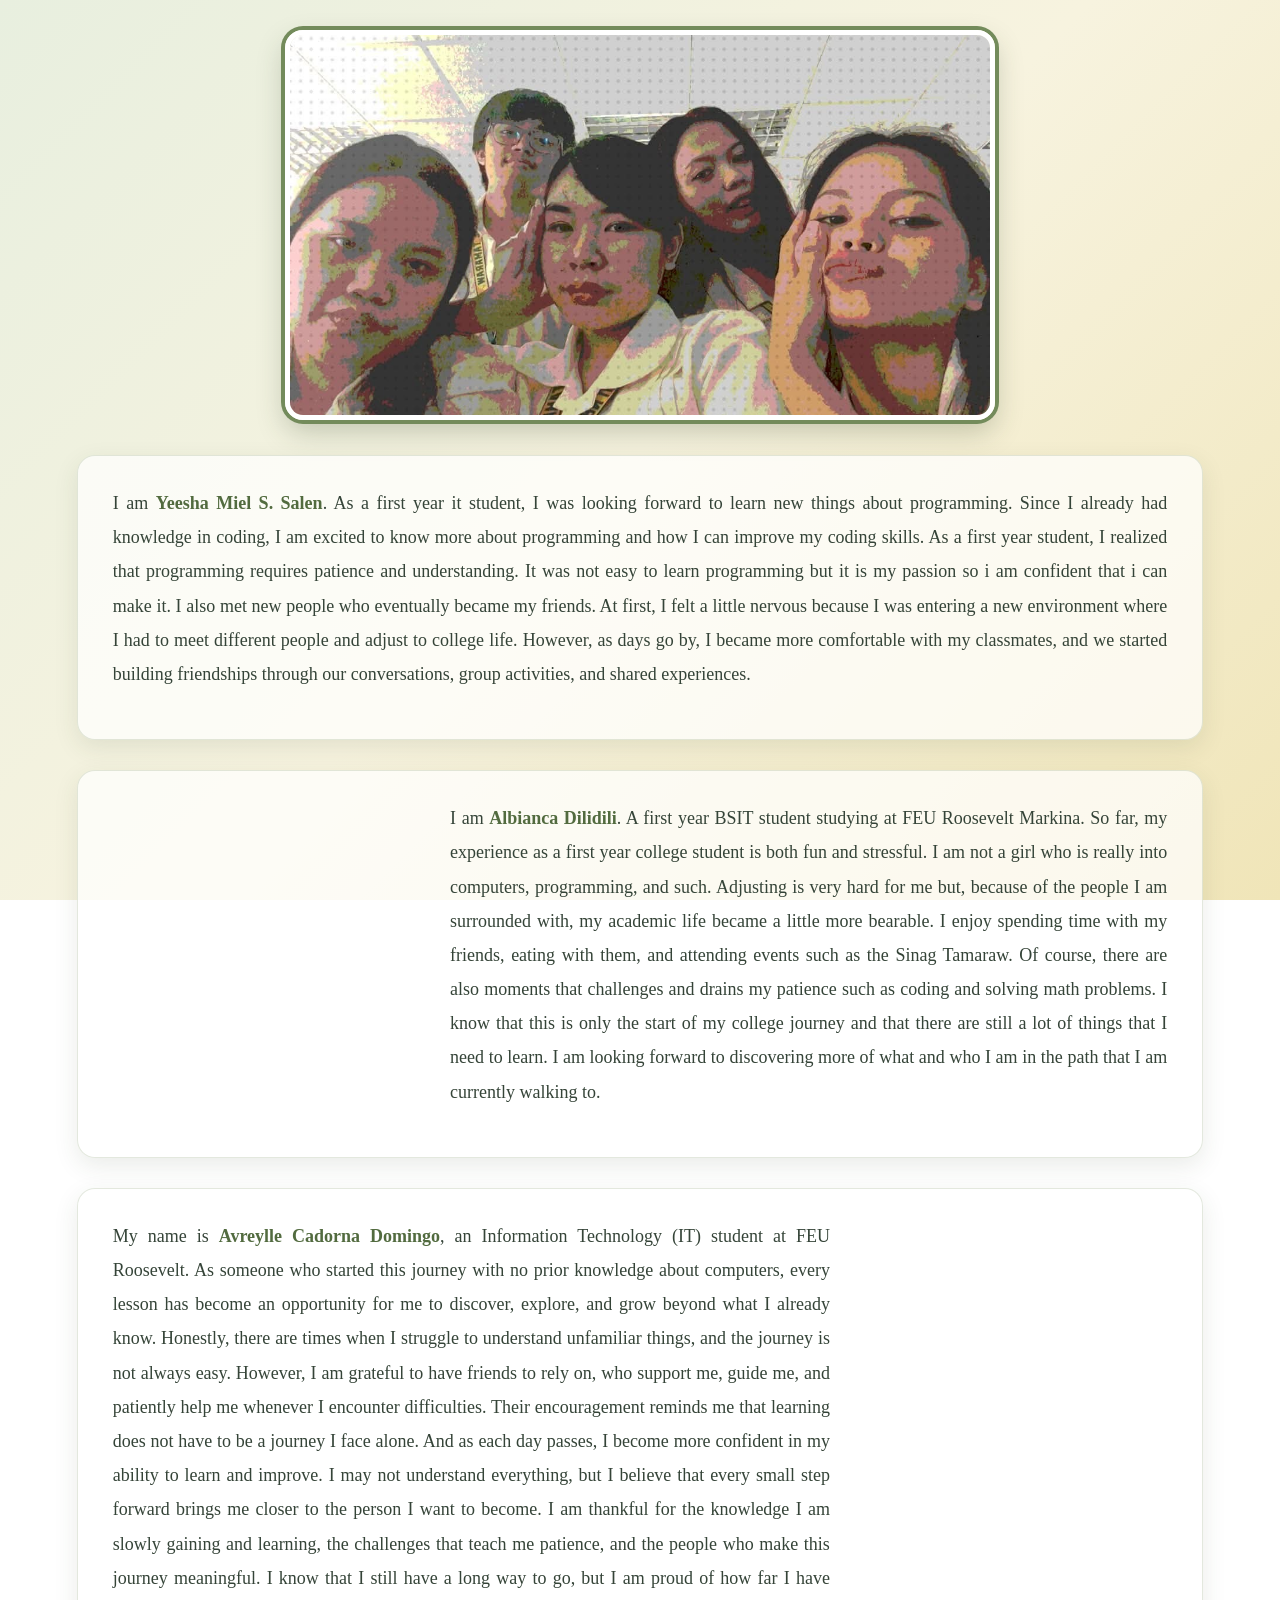
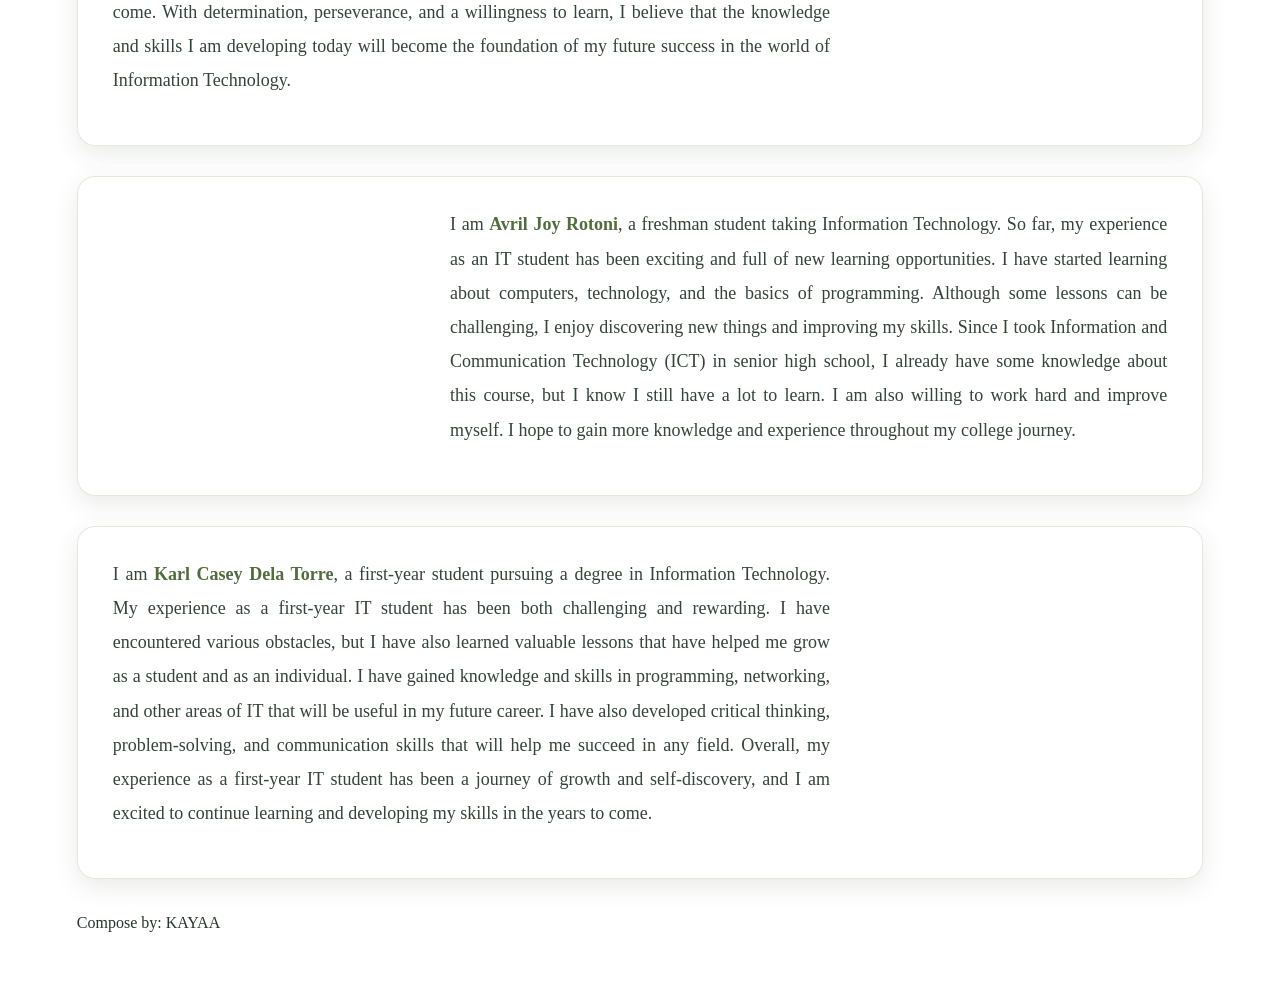
==== commit fabd5bff: "Remove Back to Home button from About page" ====
--- a/abt.html
+++ b/abt.html
@@ -49,8 +49,6 @@
         </p>
       </div>
     </section>
-
-  <p class="back-link"><a href="blog.html">&larr; Back to Home</a></p>
     <p>Compose by: KAYAA</p>
 
 </body>
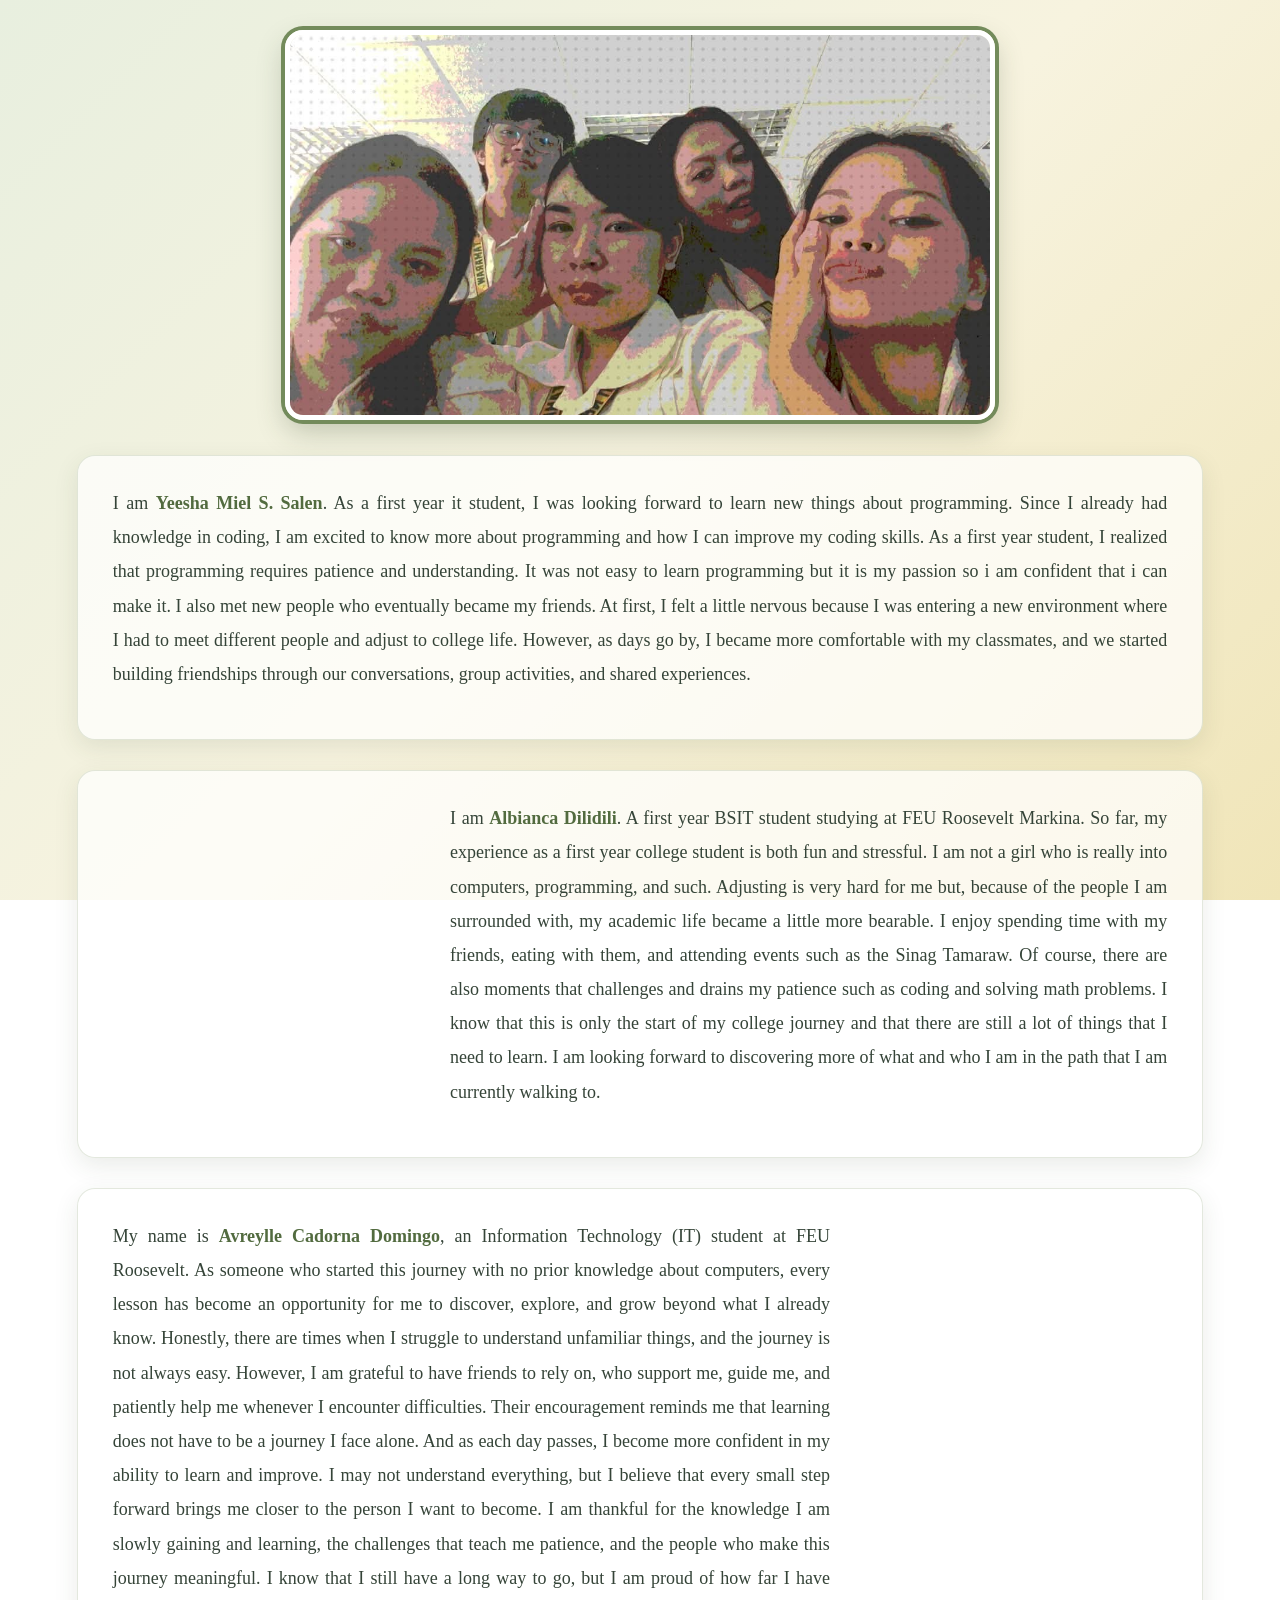
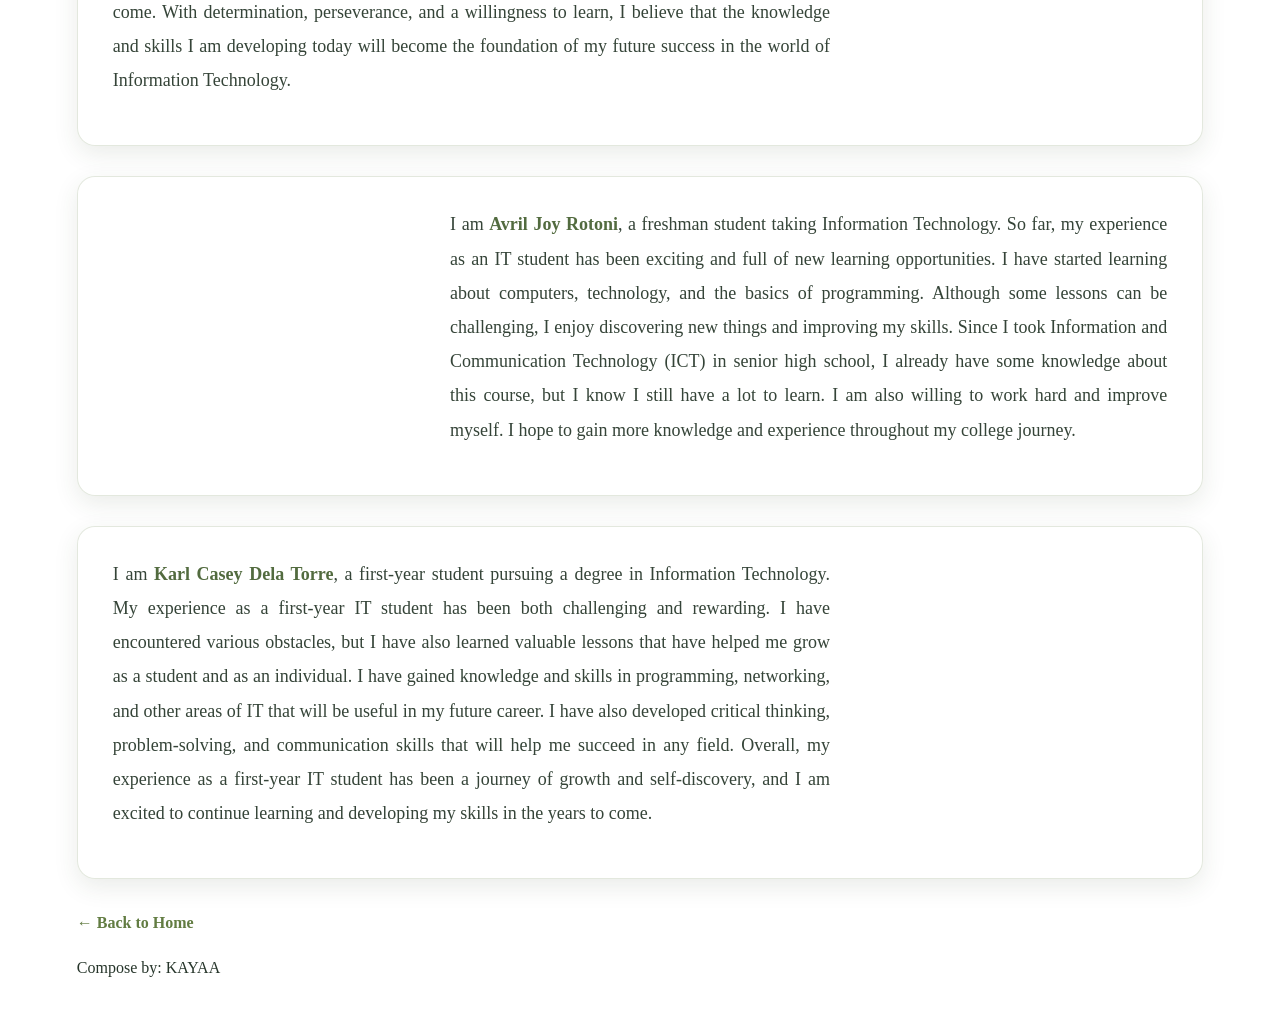
==== commit 55a54cc0: "Restore Back to Home link on About page" ====
--- a/abt.html
+++ b/abt.html
@@ -49,6 +49,7 @@
         </p>
       </div>
     </section>
+    <p class="back-link"><a href="blog.html">&larr; Back to Home</a></p>
     <p>Compose by: KAYAA</p>
 
 </body>
